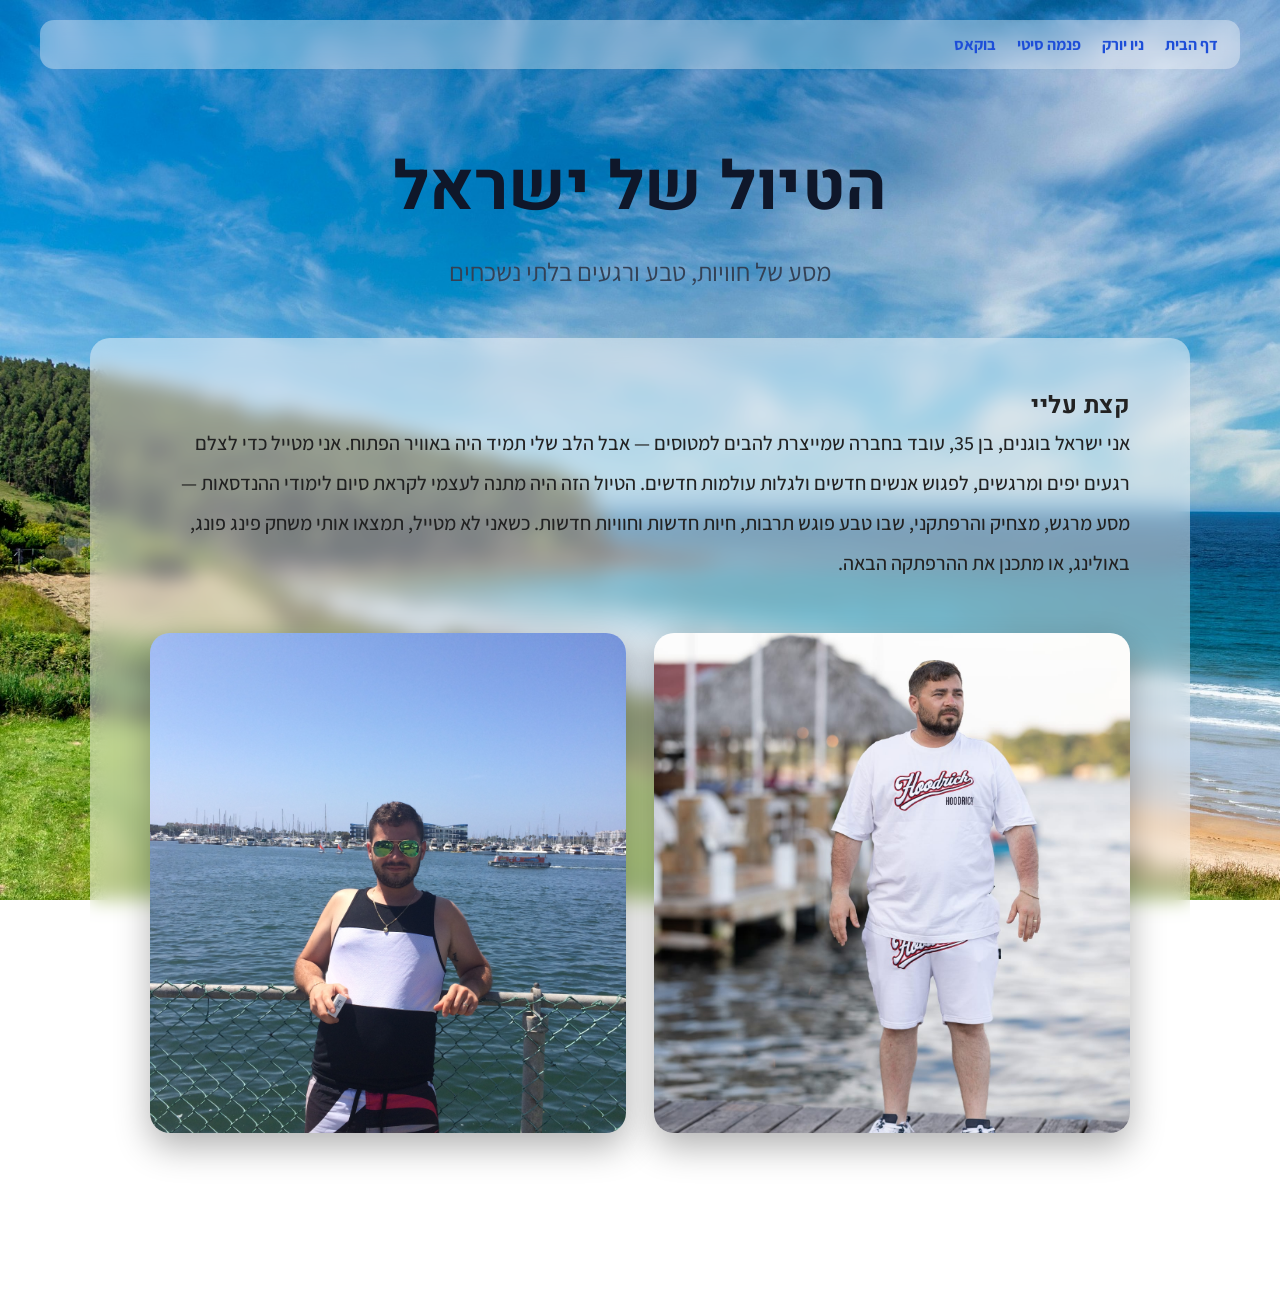
==== index.html @ 1a9a007f "Add files via upload" ====
<!DOCTYPE html>
<html lang="he">

<head>
    <meta charset="UTF-8">
    <meta name="viewport" content="width=device-width, initial-scale=1.0">
    <title>הטיול של ישראל</title>
    <link rel="stylesheet" href="style.css">
    <link rel="preconnect" href="https://fonts.googleapis.com">
    <link rel="preconnect" href="https://fonts.gstatic.com" crossorigin>
    <link
        href="https://fonts.googleapis.com/css2?family=Heebo:wght@400;500;700&family=Assistant:wght@300;400;600&display=swap"
        rel="stylesheet">

</head>

<body>
    <div class="main-container">
    <header class="hero">
        <nav class="top-nav">
            <a href="index.html">דף הבית</a>
            <a href="newark.html">ניו יורק</a>
            <a href="panama_city.html">פנמה סיטי</a>
            <a href="bocas.html">בוקאס</a>
        </nav>

        <div class="hero-title">
            <h1>הטיול של ישראל</h1>
            <p>מסע של חוויות, טבע ורגעים בלתי נשכחים</p>
        </div>
    </header>

    <section class="about">
        <h2>קצת עליי</h2>
        <p>
            <span class="highlight-name">אני ישראל בוגנים</span>, בן 35, עובד בחברה שמייצרת להבים למטוסים — אבל הלב שלי
            תמיד היה באוויר הפתוח.
            אני מטייל כדי לצלם רגעים יפים ומרגשים, לפגוש אנשים חדשים ולגלות עולמות חדשים.
            הטיול הזה היה מתנה לעצמי לקראת סיום לימודי ההנדסאות — מסע מרגש, מצחיק והרפתקני,
            שבו טבע פוגש תרבות, חיות חדשות וחוויות חדשות.
            כשאני לא מטייל, תמצאו אותי משחק פינג פונג, באולינג, או מתכנן את ההרפתקה הבאה.
        </p>

        <div class="home-gallery">
            <img src="images/Israelbackground1.jpeg" alt="ישראל מטייל">
            <img src="images/Israelbackground2.JPG" alt="ישראל בטיול">
        </div>
    </section>
    </div>

</body>

</html>
---- style.css ----
/* =========================
   RESET
========================= */
* {
    box-sizing: border-box;
    margin: 0;
    padding: 0;
}

/* =========================
   GLOBAL
========================= */
body {
    min-height: 100vh;
    padding: 20px;
    direction: rtl;
    text-align: right;
    font-family: 'Assistant', Arial, sans-serif;
    font-weight: 500;
    color: #222;

    background-image: url('images/travel.jpg');
    background-size: cover;
    background-position: center;
    background-repeat: no-repeat;
    background-attachment: fixed;
}

h1, h2, h3 {
    font-family: 'Heebo', sans-serif;
    font-weight: 700;
    letter-spacing: 0.5px;
}

/* =========================
   MAIN CONTAINER
========================= */
.main-container {
    max-width: 1200px;
    margin: 0 auto;
}

/* =========================
   NAVIGATION
========================= */
nav {
    background: rgba(255, 255, 255, 0.35);
    backdrop-filter: blur(8px);
    padding: 14px 22px;
    border-radius: 14px;
    margin-bottom: 40px;
}

nav a {
    color: #1d4ed8;
    margin-left: 18px;
    text-decoration: none;
    font-weight: 700;
}

nav a:hover {
    text-decoration: underline;
}

/* =========================
   HERO TITLE
========================= */
.hero-title {
    min-height: calc(20vh - 100px);
    display: flex;
    flex-direction: column;
    justify-content: center;
    align-items: center;
    text-align: center;
    padding: 30px 10px;
    margin-bottom: 20px;
}

.hero-title h1 {
    font-size: 4.2rem;
    color: #0f172a;
    margin-bottom: 18px;
}

.hero-title p {
    font-size: 1.6rem;
    color: #334155;
    font-weight: 400;
    max-width: 700px;
}

@media (max-width: 768px) {
    .hero-title h1 {
        font-size: 2.6rem;
    }

    .hero-title p {
        font-size: 1.2rem;
    }
}

/* =========================
   ABOUT / STORY SECTIONS
========================= */
.about,
.story {
    max-width: 1100px;
    margin: 0 auto 60px;
    background: rgba(255, 255, 255, 0.45);
    backdrop-filter: blur(10px);
    padding: 50px 60px;
    border-radius: 20px;
}

.about p,
.story p {
    font-size: 1.25rem;
    line-height: 2;
    color: #222;
    margin-bottom: 18px;
}

@media (max-width: 768px) {
    .about,
    .story {
        padding: 22px;
    }

    .about p,
    .story p {
        font-size: 1.1rem;
    }
}

/* =========================
   HOME GALLERY
========================= */
.home-gallery {
    max-width: 1100px;
    margin: 50px auto;
    display: grid;
    grid-template-columns: repeat(auto-fit, minmax(280px, 1fr));
    gap: 28px;
}

/* =========================
   PLACE CARD
========================= */
.place-card {
    width: 100%;
    background: rgba(255,255,255,0.95);
    border-radius: 18px;
    padding: 16px;
    text-align: center;
    box-shadow: 0 8px 22px rgba(0,0,0,0.18);
    transition: transform 0.3s ease;
}

.place-card:hover {
    transform: translateY(-6px);
}

.place-card img {
    width: 100%;
    height: 180px;
    object-fit: cover;
    border-radius: 14px;
    margin-bottom: 10px;
}

.place-card h3 {
    margin-bottom: 6px;
}

.place-card p {
    font-size: 0.9rem;
}

/* =========================
   HOME GALLERY IMAGES (BIG)
========================= */
.home-gallery img {
    width: 100%;
    height: 500px;
    object-fit: cover;
    border-radius: 20px;
    box-shadow: 0 14px 35px rgba(0,0,0,0.3);
    transition: transform 0.4s ease, box-shadow 0.4s ease;
}

.home-gallery img:hover {
    transform: translateY(-8px) scale(1.03);
    box-shadow: 0 22px 55px rgba(0,0,0,0.4);
}
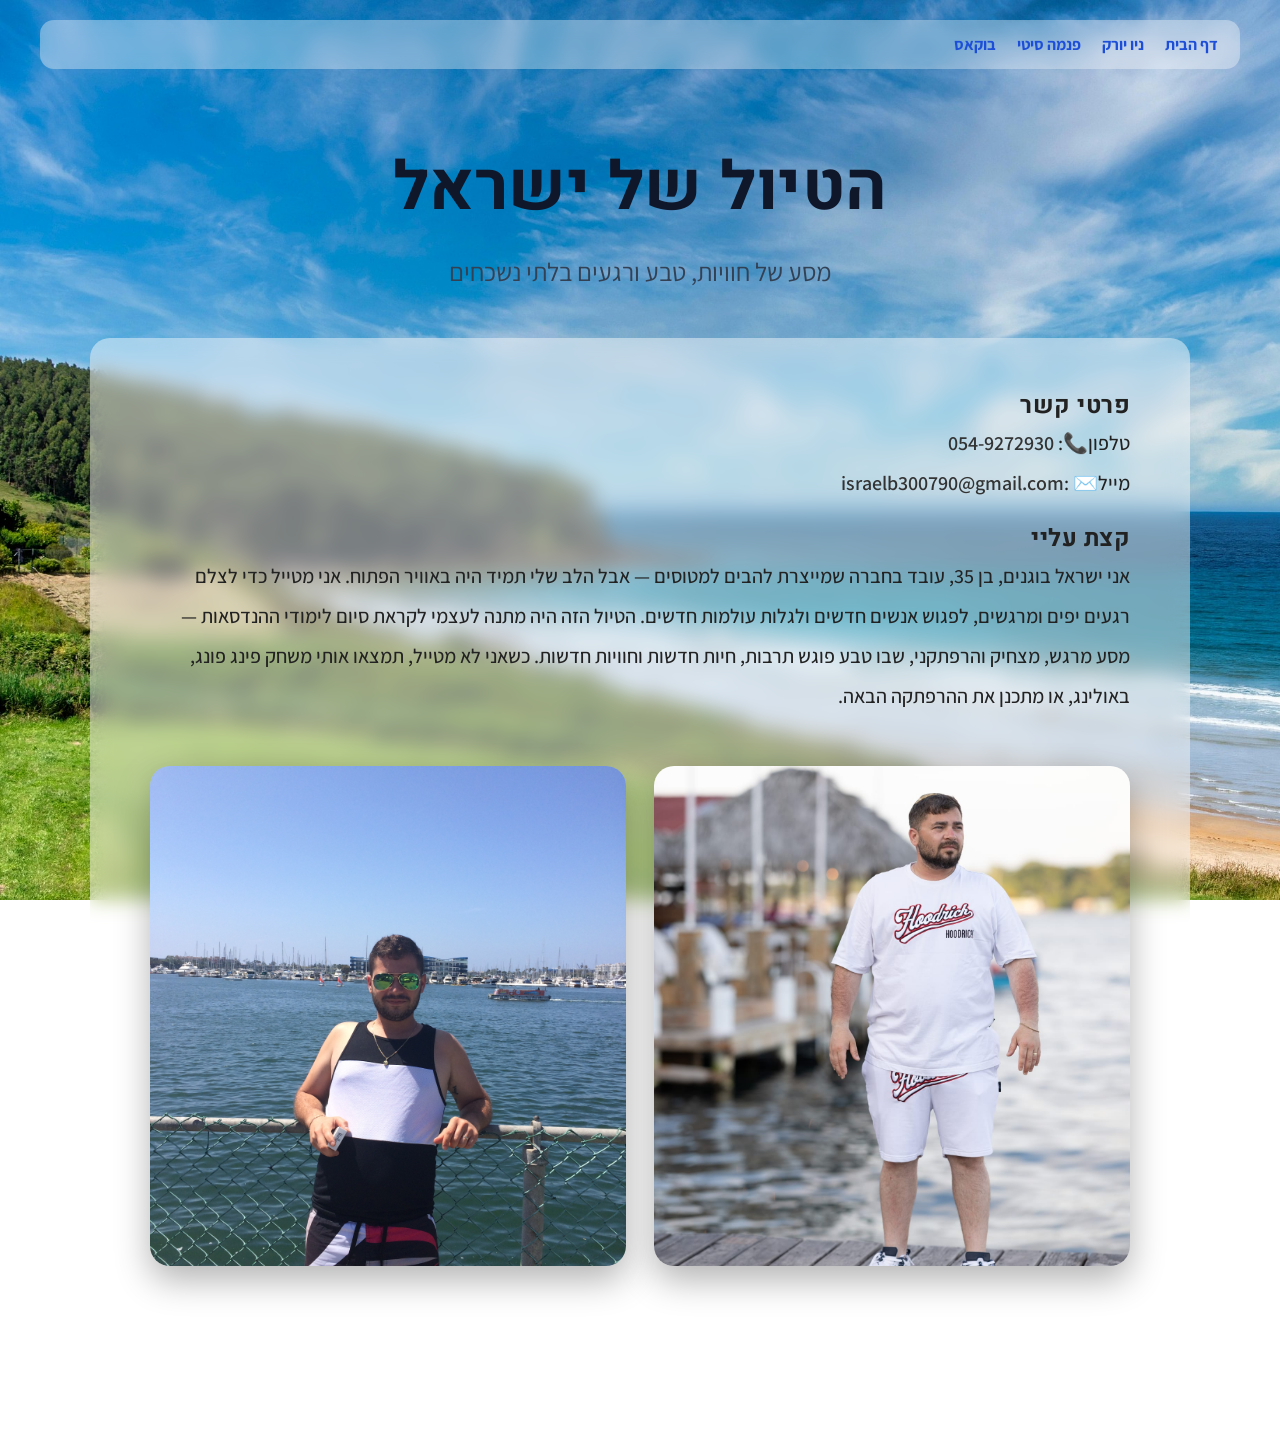
==== commit 5fa1803c: "index,style I added the phone number and email for contact" ====
--- a/index.html
+++ b/index.html
@@ -16,36 +16,47 @@
 
 <body>
     <div class="main-container">
-    <header class="hero">
-        <nav class="top-nav">
-            <a href="index.html">דף הבית</a>
-            <a href="newark.html">ניו יורק</a>
-            <a href="panama_city.html">פנמה סיטי</a>
-            <a href="bocas.html">בוקאס</a>
-        </nav>
+        <header class="hero">
+            <nav class="top-nav">
+                <a href="index.html">דף הבית</a>
+                <a href="newark.html">ניו יורק</a>
+                <a href="panama_city.html">פנמה סיטי</a>
+                <a href="bocas.html">בוקאס</a>
+            </nav>
 
-        <div class="hero-title">
-            <h1>הטיול של ישראל</h1>
-            <p>מסע של חוויות, טבע ורגעים בלתי נשכחים</p>
-        </div>
-    </header>
+            <div class="hero-title">
 
-    <section class="about">
-        <h2>קצת עליי</h2>
-        <p>
-            <span class="highlight-name">אני ישראל בוגנים</span>, בן 35, עובד בחברה שמייצרת להבים למטוסים — אבל הלב שלי
-            תמיד היה באוויר הפתוח.
-            אני מטייל כדי לצלם רגעים יפים ומרגשים, לפגוש אנשים חדשים ולגלות עולמות חדשים.
-            הטיול הזה היה מתנה לעצמי לקראת סיום לימודי ההנדסאות — מסע מרגש, מצחיק והרפתקני,
-            שבו טבע פוגש תרבות, חיות חדשות וחוויות חדשות.
-            כשאני לא מטייל, תמצאו אותי משחק פינג פונג, באולינג, או מתכנן את ההרפתקה הבאה.
-        </p>
+                <h1>הטיול של ישראל</h1>
+                <p>מסע של חוויות, טבע ורגעים בלתי נשכחים</p>
+            </div>
+        </header>
 
-        <div class="home-gallery">
-            <img src="images/Israelbackground1.jpeg" alt="ישראל מטייל">
-            <img src="images/Israelbackground2.JPG" alt="ישראל בטיול">
-        </div>
-    </section>
+        <section class="about">
+            
+                <h2>פרטי קשר</h2>
+                <p>
+                     טלפון📞: <span class="contact-info">054-9272930</span><br>
+                     מייל✉️ :<span class="contact-info">israelb300790@gmail.com</span>
+                </p>
+            
+            <h2>קצת עליי</h2>
+            <p>
+                <span class="highlight-name">אני ישראל בוגנים</span>, בן 35, עובד בחברה שמייצרת להבים למטוסים — אבל הלב
+                שלי
+                תמיד היה באוויר הפתוח.
+                אני מטייל כדי לצלם רגעים יפים ומרגשים, לפגוש אנשים חדשים ולגלות עולמות חדשים.
+                הטיול הזה היה מתנה לעצמי לקראת סיום לימודי ההנדסאות — מסע מרגש, מצחיק והרפתקני,
+                שבו טבע פוגש תרבות, חיות חדשות וחוויות חדשות.
+                כשאני לא מטייל, תמצאו אותי משחק פינג פונג, באולינג, או מתכנן את ההרפתקה הבאה.
+            </p>
+
+            <div class="home-gallery">
+                <img src="images/Israelbackground1.jpeg" alt="ישראל מטייל">
+                <img src="images/Israelbackground2.JPG" alt="ישראל בטיול">
+            </div>
+
+
+        </section>
     </div>
 
 </body>
--- a/style.css
+++ b/style.css
@@ -191,4 +191,25 @@
 .home-gallery img:hover {
     transform: translateY(-8px) scale(1.03);
     box-shadow: 0 22px 55px rgba(0,0,0,0.4);
+}
+
+
+
+.contact {
+    background-color: #f5f5f5;
+    padding: 25px;
+    border-radius: 12px;
+    margin-top: 40px;
+    text-align: right;
+    font-family: 'Heebo', sans-serif;
+}
+
+.contact h2 {
+    margin-bottom: 10px;
+    font-weight: 700;
+}
+
+.contact-info {
+    font-weight: 600;
+    color: #333;
 }
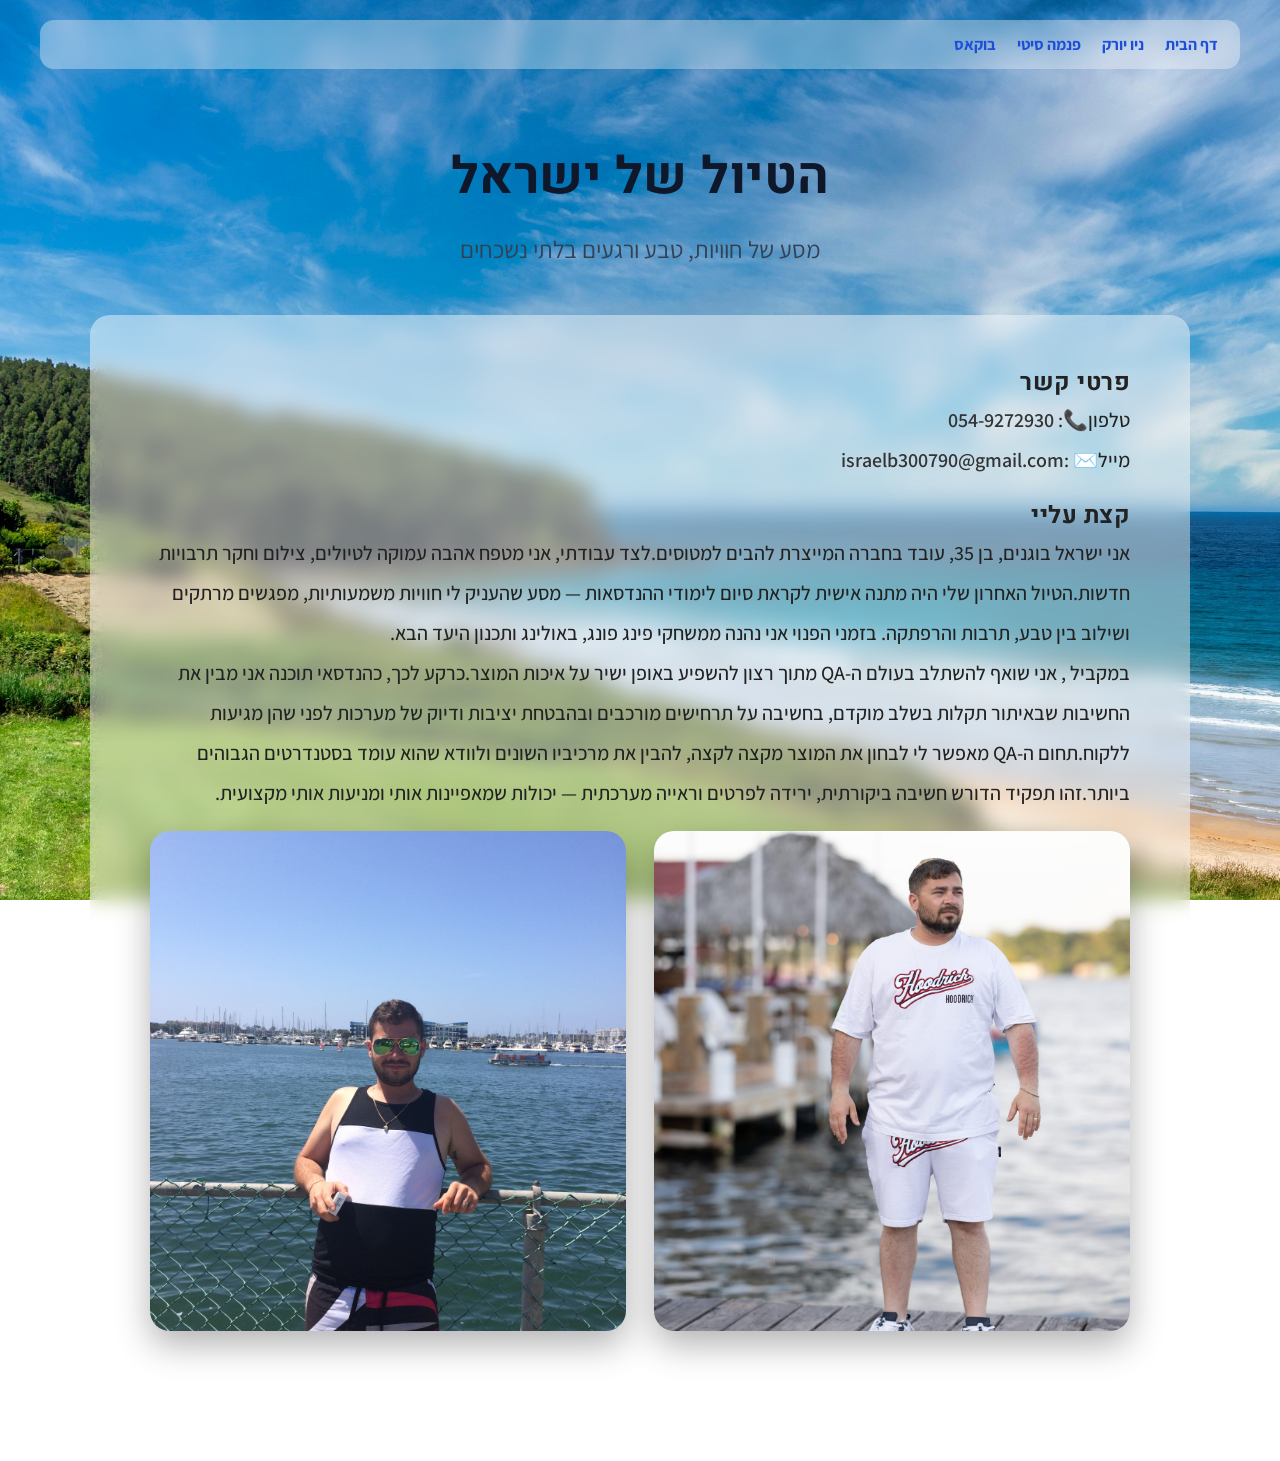
==== commit 65a8680e: "index,style I added some design to my website and a few details" ====
--- a/index.html
+++ b/index.html
@@ -41,13 +41,10 @@
             
             <h2>קצת עליי</h2>
             <p>
-                <span class="highlight-name">אני ישראל בוגנים</span>, בן 35, עובד בחברה שמייצרת להבים למטוסים — אבל הלב
-                שלי
-                תמיד היה באוויר הפתוח.
-                אני מטייל כדי לצלם רגעים יפים ומרגשים, לפגוש אנשים חדשים ולגלות עולמות חדשים.
-                הטיול הזה היה מתנה לעצמי לקראת סיום לימודי ההנדסאות — מסע מרגש, מצחיק והרפתקני,
-                שבו טבע פוגש תרבות, חיות חדשות וחוויות חדשות.
-                כשאני לא מטייל, תמצאו אותי משחק פינג פונג, באולינג, או מתכנן את ההרפתקה הבאה.
+                <span class="highlight-name">אני ישראל בוגנים</span>, בן 35, עובד בחברה המייצרת להבים למטוסים.לצד עבודתי, אני מטפח אהבה עמוקה לטיולים, צילום וחקר תרבויות חדשות.הטיול האחרון שלי היה מתנה אישית לקראת סיום לימודי ההנדסאות — מסע שהעניק לי חוויות משמעותיות, מפגשים מרתקים ושילוב בין טבע, תרבות והרפתקה.
+                בזמני הפנוי אני נהנה ממשחקי פינג פונג, באולינג ותכנון היעד הבא.<br>במקביל
+                , אני שואף להשתלב בעולם ה‑QA מתוך רצון להשפיע באופן ישיר על איכות המוצר.כרקע לכך, כהנדסאי תוכנה אני מבין את החשיבות שבאיתור תקלות בשלב מוקדם, בחשיבה על תרחישים מורכבים ובהבטחת יציבות ודיוק של מערכות לפני שהן מגיעות ללקוח.תחום ה‑QA 
+                מאפשר לי לבחון את המוצר מקצה לקצה, להבין את מרכיביו השונים ולוודא שהוא עומד בסטנדרטים הגבוהים ביותר.זהו תפקיד הדורש חשיבה ביקורתית, ירידה לפרטים וראייה מערכתית — יכולות שמאפיינות אותי ומניעות אותי מקצועית.
             </p>
 
             <div class="home-gallery">
--- a/style.css
+++ b/style.css
@@ -77,13 +77,13 @@
 }
 
 .hero-title h1 {
-    font-size: 4.2rem;
+    font-size: 3.2rem;
     color: #0f172a;
     margin-bottom: 18px;
 }
 
 .hero-title p {
-    font-size: 1.6rem;
+    font-size: 1.5rem;
     color: #334155;
     font-weight: 400;
     max-width: 700px;
@@ -137,7 +137,7 @@
 ========================= */
 .home-gallery {
     max-width: 1100px;
-    margin: 50px auto;
+    margin:auto;
     display: grid;
     grid-template-columns: repeat(auto-fit, minmax(280px, 1fr));
     gap: 28px;
